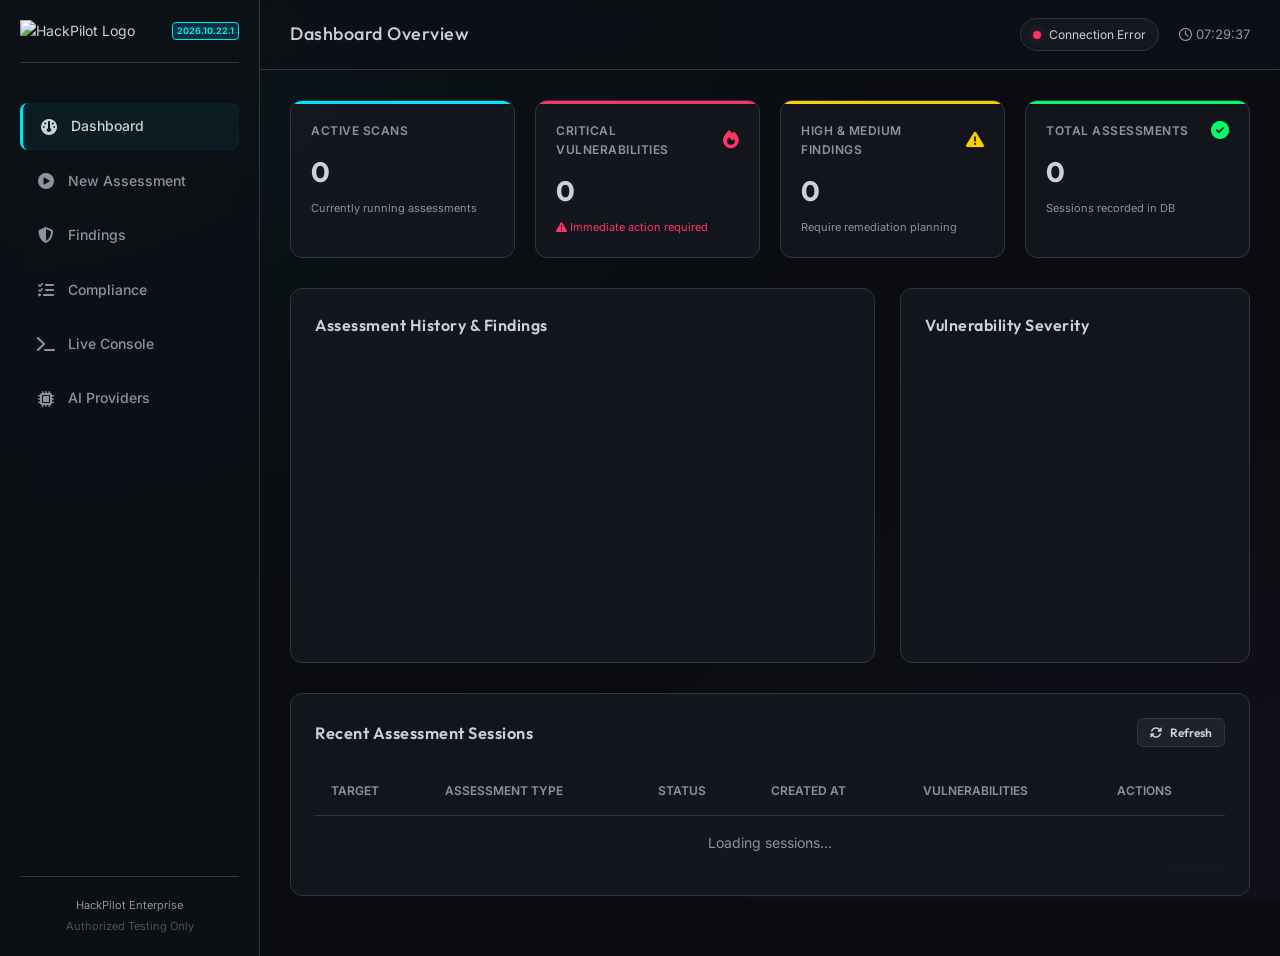
==== templates/dashboard.html @ 4a0e05ae "Merge pull request #26 from beilsteinernest215-cmd/orcarouter/task-9591 feat(ai): add OrcaRouter Cyb" ====
<!-- HackPilot HTML layout -->
<!DOCTYPE html>
<html lang="en">
<head>
    <meta charset="UTF-8">
    <meta name="viewport" content="width=device-width, initial-scale=1.0">
    <title>HackPilot - Enterprise AI Pentesting Dashboard</title>
    <!-- Fonts -->
    <link rel="preconnect" href="https://fonts.googleapis.com">
    <link rel="preconnect" href="https://fonts.gstatic.com" crossorigin>
    <link href="https://fonts.googleapis.com/css2?family=Inter:wght@300;400;500;600;700&family=Outfit:wght@400;500;600;700;800&family=Fira+Code:wght@400;500&display=swap" rel="stylesheet">
    <!-- FontAwesome for Icons -->
    <link rel="stylesheet" href="https://cdnjs.cloudflare.com/ajax/libs/font-awesome/6.4.0/css/all.min.css">
    <!-- Chart.js -->
    <script src="https://cdn.jsdelivr.net/npm/chart.js"></script>
    <!-- Custom CSS -->
    <link rel="stylesheet" href="/static/css/style.css">
</head>
<body>
    <div class="app-container">
        <!-- Sidebar Navigation -->
        <aside class="sidebar">
            <div class="logo-container">
                <img src="/static/hackpilot-logo.png" alt="HackPilot Logo" class="dashboard-logo" style="max-height: 40px; max-width: 140px; object-fit: contain;">
                <span class="logo-badge" style="margin-left: auto;">2026.10.22.1</span>
            </div>
            
            <nav class="nav-menu">
                <a class="nav-item active" data-view="dashboard">
                    <i class="fa-solid fa-gauge"></i>
                    <span>Dashboard</span>
                </a>
                <a class="nav-item" data-view="new-scan">
                    <i class="fa-solid fa-circle-play"></i>
                    <span>New Assessment</span>
                </a>
                <a class="nav-item" data-view="vulnerabilities">
                    <i class="fa-solid fa-shield-halved"></i>
                    <span>Findings</span>
                </a>
                <a class="nav-item" data-view="compliance">
                    <i class="fa-solid fa-list-check"></i>
                    <span>Compliance</span>
                </a>
                <a class="nav-item" data-view="terminal">
                    <i class="fa-solid fa-terminal"></i>
                    <span>Live Console</span>
                </a>
                <a class="nav-item" data-view="ai-providers">
                    <i class="fa-solid fa-microchip"></i>
                    <span>AI Providers</span>
                </a>
            </nav>
            
            <div class="sidebar-footer">
                <div>HackPilot Enterprise</div>
                <div style="opacity: 0.5; margin-top: 4px;">Authorized Testing Only</div>
            </div>
        </aside>

        <!-- Main Window -->
        <main class="main-content">
            <!-- Header -->
            <header class="header">
                <div class="header-title">
                    <h2 id="view-title">Dashboard Overview</h2>
                </div>
                
                <div class="header-status">
                    <div class="status-indicator">
                        <span class="status-dot" id="header-status-dot"></span>
                        <span id="header-status-text">Connected</span>
                    </div>
                    <div style="font-size: 13px; opacity: 0.7;">
                        <i class="fa-regular fa-clock"></i> <span id="current-time">--:--:--</span>
                    </div>
                </div>
            </header>

            <!-- Scrollable View Content -->
            <div class="view-container">
                
                <!-- Dynamic Progress Panel for Active Pentest -->
                <div class="active-scan-container" id="active-scan-panel">
                    <div class="scan-progress-header">
                        <div class="scan-progress-title">
                            <span class="scan-spinner"></span>
                            <span>ACTIVE ASSESSMENT IN PROGRESS: <span id="active-scan-target">N/A</span></span>
                        </div>
                        <div style="font-weight: bold; color: var(--color-primary);" id="active-scan-pct">0%</div>
                    </div>
                    <div class="scan-progress-bar">
                        <div class="scan-progress-fill" id="active-scan-progress-fill"></div>
                    </div>
                    <div style="display: flex; justify-content: space-between; font-size: 12px; margin-bottom: 15px;">
                        <div>Current Phase: <strong id="active-scan-phase">Phase 1: Reconnaissance</strong></div>
                        <div>Running for: <strong id="active-scan-duration">0s</strong></div>
                    </div>
                    <div class="scan-steps">
                        <div class="scan-step" id="step-1">Recon</div>
                        <div class="scan-step" id="step-2">Scanning</div>
                        <div class="scan-step" id="step-3">Vuln Assess</div>
                        <div class="scan-step" id="step-4">Exploitation</div>
                        <div class="scan-step" id="step-5">Reporting</div>
                        <div class="scan-step" id="step-6">Retesting</div>
                    </div>
                </div>

                <!-- VIEW: Dashboard -->
                <section class="view-section active" id="view-dashboard">
                    <!-- Metrics Cards -->
                    <div class="card-grid">
                        <div class="metric-card active-scans">
                            <div class="metric-header">
                                <span>Active Scans</span>
                                <i class="fa-solid fa-radar metric-icon text-primary"></i>
                            </div>
                            <div class="metric-value" id="stat-active-scans">0</div>
                            <div class="metric-footer">
                                <span>Currently running assessments</span>
                            </div>
                        </div>
                        
                        <div class="metric-card critical">
                            <div class="metric-header">
                                <span>Critical Vulnerabilities</span>
                                <i class="fa-solid fa-fire metric-icon" style="color: var(--color-danger)"></i>
                            </div>
                            <div class="metric-value" id="stat-critical-vulns">0</div>
                            <div class="metric-footer">
                                <span class="trend-up"><i class="fa-solid fa-triangle-exclamation"></i> Immediate action required</span>
                            </div>
                        </div>
                        
                        <div class="metric-card high">
                            <div class="metric-header">
                                <span>High & Medium findings</span>
                                <i class="fa-solid fa-triangle-exclamation metric-icon" style="color: var(--color-warning)"></i>
                            </div>
                            <div class="metric-value" id="stat-high-vulns">0</div>
                            <div class="metric-footer">
                                <span>Require remediation planning</span>
                            </div>
                        </div>

                        <div class="metric-card compliance">
                            <div class="metric-header">
                                <span>Total Assessments</span>
                                <i class="fa-solid fa-circle-check metric-icon" style="color: var(--color-success)"></i>
                            </div>
                            <div class="metric-value" id="stat-total-scans">0</div>
                            <div class="metric-footer">
                                <span>Sessions recorded in DB</span>
                            </div>
                        </div>
                    </div>

                    <!-- Charts Grid -->
                    <div class="charts-grid">
                        <div class="chart-card">
                            <div class="chart-header">
                                <h3 class="chart-title">Assessment History & Findings</h3>
                            </div>
                            <div class="chart-container">
                                <canvas id="historyChart"></canvas>
                            </div>
                        </div>
                        
                        <div class="chart-card">
                            <div class="chart-header">
                                <h3 class="chart-title">Vulnerability Severity</h3>
                            </div>
                            <div class="chart-container">
                                <canvas id="severityChart"></canvas>
                            </div>
                        </div>
                    </div>

                    <!-- Recent Sessions Table -->
                    <div class="table-card">
                        <div class="table-header">
                            <h3>Recent Assessment Sessions</h3>
                            <button class="btn btn-secondary btn-sm" onclick="fetchDashboardData()"><i class="fa-solid fa-rotate"></i> Refresh</button>
                        </div>
                        <div class="table-responsive">
                            <table class="custom-table">
                                <thead>
                                    <tr>
                                        <th>Target</th>
                                        <th>Assessment Type</th>
                                        <th>Status</th>
                                        <th>Created At</th>
                                        <th>Vulnerabilities</th>
                                        <th>Actions</th>
                                    </tr>
                                </thead>
                                <tbody id="sessions-table-body">
                                    <tr>
                                        <td colspan="6" style="text-align: center; color: var(--text-muted);">Loading sessions...</td>
                                    </tr>
                                </tbody>
                            </table>
                        </div>
                    </div>
                </section>

                <!-- VIEW: New Scan -->
                <section class="view-section" id="view-new-scan">
                    <div class="table-card" style="max-width: 900px; margin: 0 auto;">
                        <div class="table-header" style="border-bottom: 1px solid var(--border-color); padding-bottom: 15px; margin-bottom: 25px;">
                            <h3>Configure Pentest Assessment</h3>
                        </div>
                        
                        <form id="start-scan-form" onsubmit="startAssessment(event)">
                            <div class="cyber-form">
                                <div class="form-group full-width">
                                    <label class="form-label" for="target">Target Host or Range</label>
                                    <input type="text" id="target" class="form-input" placeholder="e.g. 192.168.1.100, security-test-target.com" required>
                                </div>
                                
                                <div class="form-group">
                                    <label class="form-label" for="assessment-type">Assessment Type</label>
                                    <select id="assessment-type" class="form-select">
                                        <option value="black-box">Black-Box (Zero Knowledge)</option>
                                        <option value="white-box">White-Box (Code Assisted)</option>
                                        <option value="gray-box">Gray-Box (Credentials Assisted)</option>
                                    </select>
                                </div>
                                
                                <div class="form-group">
                                    <label class="form-label" for="compliance">Compliance Standard</label>
                                    <select id="compliance" class="form-select">
                                        <option value="OWASP">OWASP Top 10</option>
                                        <option value="NIST">NIST SP 800-53</option>
                                        <option value="ISO27001">ISO/IEC 27001</option>
                                        <option value="SOC2">SOC 2 Type II</option>
                                    </select>
                                </div>
                                
                                <div class="form-group full-width">
                                    <label class="form-label" for="scope">Assessment Scope Details</label>
                                    <textarea id="scope" class="form-textarea" rows="4" placeholder="Describe scope constraints, domains allowed, ports to skip..." required></textarea>
                                </div>

                                <div class="form-group">
                                    <label class="form-label" for="auth-key">Authorization API Key / Secret</label>
                                    <input type="password" id="auth-key" class="form-input" placeholder="Required to authorize vulnerability actions" required>
                                </div>

                                <div class="form-group">
                                    <label class="form-label">Advanced Parameters</label>
                                    <div class="form-checkbox-group">
                                        <label class="form-checkbox-label">
                                            <input type="checkbox" id="parallel-execution" class="form-checkbox" checked>
                                            <span>Parallel Thread Processing</span>
                                        </label>
                                        <label class="form-checkbox-label">
                                            <input type="checkbox" id="ai-enhanced" class="form-checkbox" checked>
                                            <span>AI-Enhanced Analysis</span>
                                        </label>
                                    </div>
                                </div>
                            </div>
                            
                            <div class="action-panel">
                                <button type="reset" class="btn btn-secondary">Clear Settings</button>
                                <button type="submit" class="btn btn-primary" id="submit-scan-btn">
                                    <i class="fa-solid fa-play"></i> INITIATE PENETRATION TEST
                                </button>
                            </div>
                        </form>
                    </div>
                </section>

                <!-- VIEW: Findings / Vulnerabilities -->
                <section class="view-section" id="view-vulnerabilities">
                    <div class="table-card">
                        <div class="table-header">
                            <h3>Discovered Vulnerabilities</h3>
                            <div style="display: flex; gap: 10px;">
                                <select id="filter-severity" class="form-select btn-sm" style="padding: 4px 10px;" onchange="renderVulnerabilities()">
                                    <option value="ALL">All Severities</option>
                                    <option value="critical">Critical Only</option>
                                    <option value="high">High & Above</option>
                                    <option value="medium">Medium & Above</option>
                                </select>
                                <select id="filter-session" class="form-select btn-sm" style="padding: 4px 10px;" onchange="renderVulnerabilities()">
                                    <option value="ALL">All Sessions</option>
                                </select>
                            </div>
                        </div>
                        <div class="table-responsive">
                            <table class="custom-table">
                                <thead>
                                    <tr>
                                        <th>Vulnerability</th>
                                        <th>Session Target</th>
                                        <th>Severity</th>
                                        <th>CVSS</th>
                                        <th>Discover Phase</th>
                                        <th>Actions</th>
                                    </tr>
                                </thead>
                                <tbody id="vulnerabilities-table-body">
                                    <tr>
                                        <td colspan="6" style="text-align: center; color: var(--text-muted);">No vulnerabilities found. Start a scan to view results.</td>
                                    </tr>
                                </tbody>
                            </table>
                        </div>
                    </div>
                </section>

                <!-- VIEW: Compliance -->
                <section class="view-section" id="view-compliance">
                    <div class="compliance-grid" id="compliance-container">
                        <!-- Compliance frameworks filled dynamically -->
                        <div class="compliance-card">
                            <div class="compliance-card-header">
                                <h4 class="compliance-card-title">OWASP Top 10</h4>
                                <span class="badge badge-completed">80% Pass</span>
                            </div>
                            <div class="compliance-status-bar">
                                <div class="compliance-status-fill" style="width: 80%;"></div>
                            </div>
                            <ul class="compliance-checklist">
                                <li class="compliance-check-item">
                                    <span class="compliance-check-label">
                                        <i class="fa-solid fa-circle-check compliance-check-icon-pass"></i>
                                        <span>A01:2021-Broken Access Control</span>
                                    </span>
                                    <span style="opacity: 0.7;">Verified</span>
                                </li>
                                <li class="compliance-check-item">
                                    <span class="compliance-check-label">
                                        <i class="fa-solid fa-circle-xmark compliance-check-icon-fail"></i>
                                        <span>A03:2021-Injection (SQLi Found)</span>
                                    </span>
                                    <span style="color: var(--color-danger); font-weight: 600;">1 Violation</span>
                                </li>
                            </ul>
                        </div>
                    </div>
                </section>

                <!-- VIEW: Live Terminal Console -->
                <section class="view-section" id="view-terminal">
                    <div class="terminal-card">
                        <div class="terminal-header">
                            <div>
                                <i class="fa-solid fa-circle" style="color: #ff3366; font-size: 8px;"></i>
                                <i class="fa-solid fa-circle" style="color: #ffcc00; font-size: 8px;"></i>
                                <i class="fa-solid fa-circle" style="color: #00ff66; font-size: 8px;"></i>
                                <span style="margin-left: 10px; font-weight: bold;">HACKPILOT EXECUTIVE DIAGNOSTIC PORT</span>
                            </div>
                            <div id="terminal-session-label">Session: None</div>
                        </div>
                        <div class="terminal-body" id="terminal-log-output">
                            <div class="log-line">
                                <span class="log-timestamp">[15:40:01]</span>
                                <span class="log-info">HackPilot Diagnostic Port Activated. Standing by for command...</span>
                            </div>
                        </div>
                    </div>
                </section>

                <!-- VIEW: AI Providers -->
                <section class="view-section" id="view-ai-providers">
                    <div class="table-card" style="max-width: 960px; margin: 0 auto;">
                        <div class="table-header" style="border-bottom: 1px solid var(--border-color); padding-bottom: 15px; margin-bottom: 25px;">
                            <h3>AI Provider Configuration</h3>
                        </div>

                        <div class="cyber-form">
                            <div class="form-group full-width">
                                <label class="form-label" for="ai-provider-select">Provider</label>
                                <select id="ai-provider-select" class="form-select" onchange="onProviderChanged()">
                                    <option value="orcarouter">OrcaRouter Cyber Inference</option>
                                </select>
                                <div class="orca-hint" id="ai-provider-description">
                                    Cyber inference for authorized security teams on one OpenAI-compatible endpoint.
                                </div>
                            </div>

                            <div class="orca-card" id="orca-provider-card">
                                <div class="orca-card-title">
                                    <i class="fa-solid fa-shield-halved"></i>
                                    <span>OrcaRouter Cyber Inference</span>
                                    <span class="orca-tag">cyber</span>
                                </div>
                                <p class="orca-card-text">
                                    Routes <strong>authorized, scoped</strong> security reasoning for teams that have
                                    completed business verification. Red teams use the cyber models; blue teams use the
                                    gateway controls on the same endpoint. See
                                    <a href="https://www.orcarouter.ai/cyber" target="_blank" rel="noopener">OrcaRouter for security teams</a>
                                    and the
                                    <a href="https://www.orcarouter.ai/models?tier=cyber" target="_blank" rel="noopener">cyber model catalog</a>.
                                </p>

                                <div class="form-group full-width">
                                    <label class="form-label" for="orcarouter-api-key">OrcaRouter API key</label>
                                    <input type="password" id="orcarouter-api-key" class="form-input"
                                           placeholder="sk-orca-..." autocomplete="off" spellcheck="false">
                                    <div class="orca-hint" id="orcarouter-key-status">
                                        Checking credential status...
                                    </div>
                                </div>

                                <div class="orca-actions">
                                    <button id="orcarouter-save-key" class="btn btn-primary" type="button" onclick="saveOrcaRouterKey()">
                                        <i class="fa-solid fa-key"></i> Save API key
                                    </button>
                                    <button id="orcarouter-clear-key" class="btn btn-secondary" type="button" onclick="clearOrcaRouterKey()">
                                        <i class="fa-solid fa-eraser"></i> Clear
                                    </button>
                                    <a class="orca-link" href="https://www.orcarouter.ai/console" target="_blank" rel="noopener">
                                        Manage keys in the OrcaRouter console
                                    </a>
                                </div>
                            </div>

                            <div class="form-group full-width" style="margin-top: 22px;">
                                <label class="form-label" for="ai-model-trigger">Model</label>
                                <div class="orca-model-row">
                                    <div class="orca-select" id="ai-model-select-wrap">
                                        <button id="ai-model-trigger" class="orca-select-trigger" type="button"
                                                aria-haspopup="listbox" aria-expanded="false"
                                                onclick="toggleModelDropdown()">
                                            <span id="ai-model-label">No models loaded</span>
                                            <i class="fa-solid fa-chevron-down"></i>
                                        </button>
                                        <div class="orca-select-panel" id="ai-model-panel" role="listbox" hidden></div>
                                    </div>
                                    <button id="ai-model-refresh" class="btn btn-secondary" type="button" onclick="loadModels(true)">
                                        <i class="fa-solid fa-rotate"></i> Refresh
                                    </button>
                                </div>
                                <input type="hidden" id="ai-model-value" value="">
                                <div class="orca-hint" id="ai-model-status">Select a provider to load its model catalog.</div>
                            </div>
                        </div>
                    </div>
                </section>

            </div>
        </main>
    </div>

    <!-- Vulnerability Detail Modal -->
    <div class="modal" id="vuln-modal">
        <div class="modal-content">
            <div class="modal-header">
                <h3 class="modal-title" id="modal-vuln-title">SQL Injection in Product Endpoint</h3>
                <button class="modal-close" onclick="closeVulnModal()">&times;</button>
            </div>
            <div class="modal-body">
                <div class="modal-meta-grid">
                    <div class="meta-item">
                        <div class="meta-label">Severity</div>
                        <div class="meta-value" id="modal-vuln-severity">Critical</div>
                    </div>
                    <div class="meta-item">
                        <div class="meta-label">CVSS 3.1</div>
                        <div class="meta-value" id="modal-vuln-cvss">9.8</div>
                    </div>
                    <div class="meta-item">
                        <div class="meta-label">Discover Phase</div>
                        <div class="meta-value" id="modal-vuln-phase">Scanning</div>
                    </div>
                </div>

                <div class="modal-section">
                    <div class="modal-section-title">Vulnerability Description</div>
                    <div class="modal-section-content" id="modal-vuln-desc">Description of the vulnerability goes here.</div>
                </div>

                <div class="modal-section">
                    <div class="modal-section-title">Proof of Concept (PoC)</div>
                    <div class="modal-section-content code-poc" id="modal-vuln-poc">GET /api/v1/products?id=1' UNION SELECT 1,username,password FROM users--</div>
                </div>

                <div class="modal-section">
                    <div class="modal-section-title">Remediation & Recommendation</div>
                    <div class="modal-section-content" id="modal-vuln-remediation">How to fix it.</div>
                </div>
            </div>
        </div>
    </div>

    <!-- Scripting and APIs integration -->
    <script>
        // State variables
        let sessions = [];
        let vulnerabilities = [];
        let activeSessionId = null;
        let activeSessionTimer = null;
        let severityChart = null;
        let historyChart = null;
        
        // Navigation Handling
        document.querySelectorAll('.nav-item').forEach(item => {
            item.addEventListener('click', () => {
                // Remove active classes
                document.querySelectorAll('.nav-item').forEach(nav => nav.classList.remove('active'));
                document.querySelectorAll('.view-section').forEach(view => view.classList.remove('active'));
                
                // Add active state to clicked item
                item.classList.add('active');
                const viewId = `view-${item.getAttribute('data-view')}`;
                const targetView = document.getElementById(viewId);
                if (targetView) {
                    targetView.classList.add('active');
                }
                
                // Update Title
                document.getElementById('view-title').innerText = item.querySelector('span').innerText;
            });
        });

        // Current Time Clock
        setInterval(() => {
            const now = new Date();
            document.getElementById('current-time').innerText = now.toTimeString().split(' ')[0];
        }, 1000);

        // Fetch all data on load
        window.addEventListener('DOMContentLoaded', () => {
            // Provider configuration must not depend on optional chart assets.
            loadProviderDirectory();
            try {
                initCharts();
            } catch (err) {
                console.warn('Charts unavailable:', err);
            }
            fetchDashboardData();
            // Start polling status
            setInterval(pollActiveScanStatus, 2500);
        });

        // Initialize empty charts
        function initCharts() {
            // Severity Doughnut Chart
            const ctxSev = document.getElementById('severityChart').getContext('2d');
            severityChart = new Chart(ctxSev, {
                type: 'doughnut',
                data: {
                    labels: ['Critical', 'High', 'Medium', 'Low', 'Info'],
                    datasets: [{
                        data: [0, 0, 0, 0, 0],
                        backgroundColor: ['#ff3366', '#ffcc00', '#00e5ff', '#00ff66', '#9b51e0'],
                        borderWidth: 1,
                        borderColor: '#161b22'
                    }]
                },
                options: {
                    responsive: true,
                    maintainAspectRatio: false,
                    plugins: {
                        legend: {
                            position: 'bottom',
                            labels: { color: '#c9d1d9', font: { family: 'Inter', size: 11 } }
                        }
                    }
                }
            });

            // History Line Chart
            const ctxHist = document.getElementById('historyChart').getContext('2d');
            historyChart = new Chart(ctxHist, {
                type: 'line',
                data: {
                    labels: [],
                    datasets: [
                        {
                            label: 'Total Findings',
                            data: [],
                            borderColor: '#00e5ff',
                            backgroundColor: 'rgba(0, 229, 255, 0.1)',
                            borderWidth: 2,
                            fill: true,
                            tension: 0.3
                        },
                        {
                            label: 'Critical Findings',
                            data: [],
                            borderColor: '#ff3366',
                            backgroundColor: 'rgba(255, 51, 102, 0.1)',
                            borderWidth: 2,
                            fill: false,
                            tension: 0.1
                        }
                    ]
                },
                options: {
                    responsive: true,
                    maintainAspectRatio: false,
                    scales: {
                        x: {
                            grid: { color: '#161b22' },
                            ticks: { color: '#8b949e', font: { family: 'Inter' } }
                        },
                        y: {
                            grid: { color: '#161b22' },
                            ticks: { color: '#8b949e', font: { family: 'Inter' } }
                        }
                    },
                    plugins: {
                        legend: {
                            labels: { color: '#c9d1d9', font: { family: 'Inter' } }
                        }
                    }
                }
            });
        }

        // Fetch Dashboard Data
        function fetchDashboardData() {
            fetch('/api/sessions')
                .then(res => res.json())
                .then(data => {
                    sessions = data;
                    renderSessionsTable();
                    updateSessionFilterDropdown();
                    updateGlobalStats();
                    fetchVulnerabilities();
                })
                .catch(err => {
                    console.error("Error fetching sessions:", err);
                    document.getElementById('header-status-dot').className = 'status-dot disconnected';
                    document.getElementById('header-status-text').innerText = 'Connection Error';
                });
        }

        function fetchVulnerabilities() {
            // Aggregate all vulnerabilities from sessions
            vulnerabilities = [];
            
            const promises = sessions.map(session => {
                return fetch(`/api/session/${session.session_id}`)
                    .then(res => res.json())
                    .then(details => {
                        if (details.vulnerabilities) {
                            details.vulnerabilities.forEach(v => {
                                v.target = session.target; // attach target name
                                vulnerabilities.push(v);
                            });
                        }
                    })
                    .catch(err => console.error(`Error fetching details for session ${session.session_id}:`, err));
            });

            Promise.all(promises).then(() => {
                renderVulnerabilities();
                updateCharts();
                renderComplianceView();
            });
        }

        // Render Sessions Table
        function renderSessionsTable() {
            const tbody = document.getElementById('sessions-table-body');
            tbody.innerHTML = '';

            if (sessions.length === 0) {
                tbody.innerHTML = `<tr><td colspan="6" style="text-align: center; color: var(--text-muted);">No sessions recorded. Start a new assessment.</td></tr>`;
                return;
            }

            sessions.forEach(s => {
                const date = new Date(s.created_at).toLocaleString();
                const statusBadge = getStatusBadgeClass(s.status);
                
                tbody.innerHTML += `
                    <tr>
                        <td><strong>${escapeHtml(s.target)}</strong></td>
                        <td style="text-transform: capitalize;">${escapeHtml(s.assessment_type || 'black-box')}</td>
                        <td><span class="badge ${statusBadge}">${escapeHtml(s.status)}</span></td>
                        <td>${date}</td>
                        <td id="vuln-count-${s.session_id}">Calculating...</td>
                        <td>
                            <button class="btn btn-secondary btn-sm" onclick="viewSessionDetails('${s.session_id}')">
                                <i class="fa-regular fa-folder-open"></i> View
                            </button>
                            ${s.status === 'running' ? `
                                <button class="btn btn-danger btn-sm" onclick="cancelSession('${s.session_id}')">
                                    <i class="fa-solid fa-stop"></i> Stop
                                </button>
                            ` : ''}
                        </td>
                    </tr>
                `;
            });
        }

        function getStatusBadgeClass(status) {
            switch(status) {
                case 'running': return 'badge-running';
                case 'completed': return 'badge-completed';
                case 'failed': return 'badge-failed';
                case 'cancelled': return 'badge-cancelled';
                default: return 'badge-info';
            }
        }

        // Render Vulnerabilities
        function renderVulnerabilities() {
            const severityFilter = document.getElementById('filter-severity').value;
            const sessionFilter = document.getElementById('filter-session').value;
            
            const tbody = document.getElementById('vulnerabilities-table-body');
            tbody.innerHTML = '';

            const filtered = vulnerabilities.filter(v => {
                // Severity check
                if (severityFilter !== 'ALL') {
                    if (severityFilter === 'critical' && v.severity !== 'critical') return false;
                    if (severityFilter === 'high' && v.severity !== 'critical' && v.severity !== 'high') return false;
                    if (severityFilter === 'medium' && v.severity !== 'critical' && v.severity !== 'high' && v.severity !== 'medium') return false;
                }
                
                // Session check
                if (sessionFilter !== 'ALL' && v.session_id !== sessionFilter) return false;
                
                return true;
            });

            if (filtered.length === 0) {
                tbody.innerHTML = `<tr><td colspan="6" style="text-align: center; color: var(--text-muted);">No matching vulnerabilities found.</td></tr>`;
                return;
            }

            filtered.forEach(v => {
                tbody.innerHTML += `
                    <tr>
                        <td><strong>${escapeHtml(v.title)}</strong></td>
                        <td>${escapeHtml(v.target || 'Unknown target')}</td>
                        <td><span class="badge badge-${v.severity}">${escapeHtml(v.severity)}</span></td>
                        <td><strong>${v.cvss_score || 'N/A'}</strong></td>
                        <td style="text-transform: capitalize;">${escapeHtml(v.phase || 'scanning')}</td>
                        <td>
                            <button class="btn btn-secondary btn-sm" onclick="openVulnModal('${v.id}')">
                                <i class="fa-solid fa-magnifying-glass"></i> Inspect
                            </button>
                        </td>
                    </tr>
                `;
            });
        }

        // Populate dynamic stats on dashboard
        function updateGlobalStats() {
            document.getElementById('stat-total-scans').innerText = sessions.length;
            
            const activeScansCount = sessions.filter(s => s.status === 'running').length;
            document.getElementById('stat-active-scans').innerText = activeScansCount;
            
            if (activeScansCount > 0) {
                const runningScan = sessions.find(s => s.status === 'running');
                if (runningScan && runningScan.session_id !== activeSessionId) {
                    activeSessionId = runningScan.session_id;
                    showProgressPanel(runningScan);
                }
            } else {
                hideProgressPanel();
            }
        }

        // Update dropdowns
        function updateSessionFilterDropdown() {
            const dropdown = document.getElementById('filter-session');
            // Keep first option
            dropdown.innerHTML = '<option value="ALL">All Sessions</option>';
            sessions.forEach(s => {
                dropdown.innerHTML += `<option value="${s.session_id}">${escapeHtml(s.target)} (${s.created_at.split('T')[0]})</option>`;
            });
        }

        // Update the Charts
        function updateCharts() {
            // Severity data
            const severityCounts = { critical: 0, high: 0, medium: 0, low: 0, info: 0 };
            vulnerabilities.forEach(v => {
                if (severityCounts[v.severity] !== undefined) {
                    severityCounts[v.severity]++;
                }
            });

            document.getElementById('stat-critical-vulns').innerText = severityCounts.critical;
            document.getElementById('stat-high-vulns').innerText = severityCounts.high + severityCounts.medium;

            // Update Doughnut Chart
            severityChart.data.datasets[0].data = [
                severityCounts.critical,
                severityCounts.high,
                severityCounts.medium,
                severityCounts.low,
                severityCounts.info
            ];
            severityChart.update();

            // Update Line Chart (Group by sessions)
            const sortedSessions = [...sessions].sort((a,b) => new Date(a.created_at) - new Date(b.created_at));
            
            const labels = [];
            const totalData = [];
            const criticalData = [];

            sortedSessions.forEach(s => {
                const sessionVulns = vulnerabilities.filter(v => v.session_id === s.session_id);
                
                // Show count on sessions table
                const countCell = document.getElementById(`vuln-count-${s.session_id}`);
                if (countCell) {
                    countCell.innerText = sessionVulns.length;
                }

                labels.push(s.target.substring(0, 15));
                totalData.push(sessionVulns.length);
                criticalData.push(sessionVulns.filter(v => v.severity === 'critical').length);
            });

            historyChart.data.labels = labels;
            historyChart.data.datasets[0].data = totalData;
            historyChart.data.datasets[1].data = criticalData;
            historyChart.update();
        }

        // Render Compliance View
        function renderComplianceView() {
            const container = document.getElementById('compliance-container');
            container.innerHTML = '';

            const frameworks = ['OWASP', 'NIST', 'ISO27001', 'SOC2'];
            
            frameworks.forEach(fw => {
                // Find all vulnerabilities mapped to this compliance or detected in scans with this framework
                const relevantVulns = vulnerabilities.filter(v => {
                    // Find session
                    const s = sessions.find(sess => sess.session_id === v.session_id);
                    return s && s.compliance_framework === fw;
                });

                const critAndHigh = relevantVulns.filter(v => v.severity === 'critical' || v.severity === 'high').length;
                const total = relevantVulns.length;
                let passRate = 100;
                
                if (total > 0) {
                    // Let's compute a mock pass rate based on vulnerabilities
                    passRate = Math.max(100 - (critAndHigh * 25) - (total - critAndHigh) * 10, 30);
                }

                let badge = 'badge-completed';
                if (passRate < 70) badge = 'badge-failed';
                else if (passRate < 90) badge = 'badge-running';

                let checklistHtml = '';
                
                if (fw === 'OWASP') {
                    const sqlFound = relevantVulns.some(v => v.title.toLowerCase().includes('sql'));
                    const xssFound = relevantVulns.some(v => v.title.toLowerCase().includes('xss'));
                    checklistHtml = `
                        <li class="compliance-check-item">
                            <span class="compliance-check-label">
                                <i class="fa-solid ${sqlFound ? 'fa-circle-xmark compliance-check-icon-fail' : 'fa-circle-check compliance-check-icon-pass'}"></i>
                                <span>A03:2021-Injection</span>
                            </span>
                            <span>${sqlFound ? '<strong style="color:var(--color-danger)">Violated</strong>' : 'Passed'}</span>
                        </li>
                        <li class="compliance-check-item">
                            <span class="compliance-check-label">
                                <i class="fa-solid ${xssFound ? 'fa-circle-xmark compliance-check-icon-fail' : 'fa-circle-check compliance-check-icon-pass'}"></i>
                                <span>A04:2021-Insecure Design (XSS)</span>
                            </span>
                            <span>${xssFound ? '<strong style="color:var(--color-danger)">Violated</strong>' : 'Passed'}</span>
                        </li>
                    `;
                } else {
                    checklistHtml = `
                        <li class="compliance-check-item">
                            <span class="compliance-check-label">
                                <i class="fa-solid fa-circle-check compliance-check-icon-pass"></i>
                                <span>Access Control Verification</span>
                            </span>
                            <span>Passed</span>
                        </li>
                        <li class="compliance-check-item">
                            <span class="compliance-check-label">
                                <i class="fa-solid ${total > 0 ? 'fa-circle-xmark compliance-check-icon-fail' : 'fa-circle-check compliance-check-icon-pass'}"></i>
                                <span>System Vulnerability Scanning</span>
                            </span>
                            <span>${total > 0 ? `<strong style="color:var(--color-warning)">${total} Flaws</strong>` : 'Passed'}</span>
                        </li>
                    `;
                }

                container.innerHTML += `
                    <div class="compliance-card">
                        <div class="compliance-card-header">
                            <h4 class="compliance-card-title">${fw} Standard</h4>
                            <span class="badge ${badge}">${passRate}% Pass</span>
                        </div>
                        <div class="compliance-status-bar">
                            <div class="compliance-status-fill" style="width: ${passRate}%; background-color: ${passRate >= 90 ? 'var(--color-success)' : passRate >= 70 ? 'var(--color-warning)' : 'var(--color-danger)'}"></div>
                        </div>
                        <ul class="compliance-checklist">
                            ${checklistHtml}
                        </ul>
                    </div>
                `;
            });
        }

        // Active Progress Panel Controls
        function showProgressPanel(session) {
            document.getElementById('active-scan-panel').classList.add('active');
            document.getElementById('active-scan-target').innerText = session.target;
            document.getElementById('header-status-dot').className = 'status-dot scanning';
            document.getElementById('header-status-text').innerText = 'Scanning Target';
            activeSessionId = session.session_id;
        }

        function hideProgressPanel() {
            document.getElementById('active-scan-panel').classList.remove('active');
            document.getElementById('header-status-dot').className = 'status-dot';
            document.getElementById('header-status-text').innerText = 'Connected';
            activeSessionId = null;
        }

        // Poll Active Scan Status
        function pollActiveScanStatus() {
            if (!activeSessionId) return;

            fetch(`/api/session/${activeSessionId}`)
                .then(res => res.json())
                .then(data => {
                    if (data.status !== 'running') {
                        // Scan finished!
                        addTerminalLog("System", `Assessment of target ${data.target} completed with status: ${data.status.toUpperCase()}`, "info");
                        hideProgressPanel();
                        fetchDashboardData();
                        return;
                    }

                    // Compute dynamic values
                    const results = data.phase_results || [];
                    const completedPhases = results.filter(r => r.status === 'completed').length;
                    const pct = Math.min(Math.round((completedPhases / 6) * 100), 100);
                    
                    document.getElementById('active-scan-pct').innerText = `${pct}%`;
                    document.getElementById('active-scan-progress-fill').style.width = `${pct}%`;
                    
                    const runningPhase = results.find(r => r.status === 'running');
                    const phaseName = runningPhase ? runningPhase.phase_name : `Phase ${completedPhases + 1}`;
                    document.getElementById('active-scan-phase').innerText = phaseName;
                    
                    // Highlight steps
                    for (let i = 1; i <= 6; i++) {
                        const stepEl = document.getElementById(`step-${i}`);
                        if (i <= completedPhases) {
                            stepEl.className = 'scan-step completed';
                        } else if (runningPhase && runningPhase.phase_number === i) {
                            stepEl.className = 'scan-step active';
                        } else {
                            stepEl.className = 'scan-step';
                        }
                    }

                    // Update elapsed time
                    const created = new Date(data.created_at);
                    const elapsed = Math.round((new Date() - created) / 1000);
                    document.getElementById('active-scan-duration').innerText = `${elapsed}s`;

                    // Generate logs based on phase
                    updateTerminalSessionLogs(data);
                })
                .catch(err => console.error("Error polling active scan status:", err));
        }

        // Add dummy terminal logs to look awesome and diagnostic
        let lastLoggedPhaseNum = 0;
        function updateTerminalSessionLogs(sessionData) {
            const results = sessionData.phase_results || [];
            const runningPhase = results.find(r => r.status === 'running');
            const phaseNum = runningPhase ? runningPhase.phase_number : results.filter(r => r.status === 'completed').length;
            
            if (phaseNum > lastLoggedPhaseNum) {
                lastLoggedPhaseNum = phaseNum;
                document.getElementById('terminal-session-label').innerText = `Session: ${sessionData.session_id.substring(0,8)}...`;
                
                if (phaseNum === 1) {
                    addTerminalLog("Scanner", `Initiating reconnaissance phase on target ${sessionData.target}...`, "cmd");
                    addTerminalLog("Nmap", "Running service discovery and OS detection: nmap -sS -sV -O -p- --min-rate 1000...", "info");
                } else if (phaseNum === 2) {
                    addTerminalLog("Scanner", "Phase 1 Completed. Phase 2 Advanced Enumeration initiated...", "cmd");
                    addTerminalLog("Nikto", "Starting web server scanning for vulnerability headers...", "info");
                    addTerminalLog("GoBuster", "Brute-forcing common directories and API paths...", "info");
                } else if (phaseNum === 3) {
                    addTerminalLog("AI-Engine", "Analyzing exposed paths. Cross-checking with CVE databases...", "warn");
                    addTerminalLog("Scanner", "Vulnerability assessment launched. Querying web vulnerabilities...", "cmd");
                } else if (phaseNum === 4) {
                    addTerminalLog("Exploitation", "SQL Injection vulnerabilities confirmed. Constructing safe database PoC...", "warn");
                    addTerminalLog("AI-Engine", "RCE possibility detected on service endpoint. Testing zero-day vulnerability payload...", "error");
                } else if (phaseNum === 5) {
                    addTerminalLog("Reporter", "Consolidating findings. Generating PDF and compliance checklists...", "info");
                } else if (phaseNum === 6) {
                    addTerminalLog("Scanner", "Verifying patches. Attempting re-exploitation of reported findings...", "cmd");
                }
            }
        }

        function addTerminalLog(source, message, type) {
            const consoleOutput = document.getElementById('terminal-log-output');
            const time = new Date().toTimeString().split(' ')[0];
            
            consoleOutput.innerHTML += `
                <div class="log-line">
                    <span class="log-timestamp">[${time}]</span>
                    <span class="log-${type}"><strong>[${source}]</strong> ${escapeHtml(message)}</span>
                </div>
            `;
            consoleOutput.scrollTop = consoleOutput.scrollHeight;
        }

        // Start Assessment Form Submission
        function startAssessment(event) {
            event.preventDefault();
            
            const submitBtn = document.getElementById('submit-scan-btn');
            submitBtn.disabled = true;
            submitBtn.innerHTML = '<i class="fa-solid fa-spinner fa-spin"></i> Launching...';

            const payload = {
                target: document.getElementById('target').value,
                scope: document.getElementById('scope').value,
                assessment_type: document.getElementById('assessment-type').value,
                compliance_framework: document.getElementById('compliance').value,
                auth_key: document.getElementById('auth-key').value,
                parallel_execution: document.getElementById('parallel-execution').checked,
                ai_enhanced: document.getElementById('ai-enhanced').checked
            };

            fetch('/api/pentest/start', {
                method: 'POST',
                headers: { 'Content-Type': 'application/json' },
                body: JSON.stringify(payload)
            })
            .then(res => res.json())
            .then(data => {
                if (data.status === 'started' || data.status === 'healthy') {
                    // Successfully started
                    addTerminalLog("System", `Pentest Session started successfully for target: ${payload.target}`, "info");
                    
                    // Switch to dashboard tab
                    document.querySelector('[data-view="dashboard"]').click();
                    
                    // Reset form
                    document.getElementById('start-scan-form').reset();
                    
                    // Refresh stats
                    lastLoggedPhaseNum = 0;
                    setTimeout(fetchDashboardData, 1000);
                } else {
                    alert("Error: " + (data.message || "Failed to start. Check API logs."));
                }
            })
            .catch(err => {
                console.error("Error starting pentest:", err);
                alert("Network error. Make sure Python Flask API backend is running.");
            })
            .finally(() => {
                submitBtn.disabled = false;
                submitBtn.innerHTML = '<i class="fa-solid fa-play"></i> INITIATE PENETRATION TEST';
            });
        }

        // Cancel Assessment
        function cancelSession(sessionId) {
            if (!confirm("Are you sure you want to stop this pentest session?")) return;
            
            fetch(`/api/session/${sessionId}/cancel`, {
                method: 'POST'
            })
            .then(res => res.json())
            .then(data => {
                addTerminalLog("System", `Pentest Session ${sessionId} cancelled.`, "warn");
                fetchDashboardData();
            })
            .catch(err => console.error("Error cancelling session:", err));
        }

        // View Session Details
        function viewSessionDetails(sessionId) {
            fetch(`/api/session/${sessionId}`)
                .then(res => res.json())
                .then(data => {
                    // Update session filter and view findings
                    document.getElementById('filter-session').value = sessionId;
                    document.querySelector('[data-view="vulnerabilities"]').click();
                    renderVulnerabilities();
                })
                .catch(err => console.error("Error fetching session details:", err));
        }

        // Modal Controls for Vuln Inspection
        function openVulnModal(vulnId) {
            const v = vulnerabilities.find(item => item.id === vulnId);
            if (!v) return;

            document.getElementById('modal-vuln-title').innerText = v.title;
            document.getElementById('modal-vuln-severity').innerText = v.severity;
            document.getElementById('modal-vuln-severity').className = `meta-value badge badge-${v.severity}`;
            document.getElementById('modal-vuln-cvss').innerText = v.cvss_score || 'N/A';
            document.getElementById('modal-vuln-phase').innerText = v.phase || 'Scanning';
            
            document.getElementById('modal-vuln-desc').innerText = v.description || 'No description provided.';
            document.getElementById('modal-vuln-poc').innerText = v.proof_of_concept || 'No Proof of Concept payload provided.';
            document.getElementById('modal-vuln-remediation').innerText = v.remediation || 'Upgrade software packages and implement proper security controls.';

            document.getElementById('vuln-modal').classList.add('active');
        }

        function closeVulnModal() {
            document.getElementById('vuln-modal').classList.remove('active');
        }

        // ------------------------------------------------------------------
        // AI provider configuration (OrcaRouter Cyber Inference)
        // ------------------------------------------------------------------
        let modelOptions = [];
        let catalogStatusText = '';

        function setOrcaHint(id, text, tone) {
            const el = document.getElementById(id);
            if (!el) return;
            el.innerText = text;
            el.className = 'orca-hint' + (tone ? ' ' + tone : '');
        }

        function renderCredentialStatus(credential) {
            const clearBtn = document.getElementById('orcarouter-clear-key');
            if (!credential || !credential.configured) {
                setOrcaHint('orcarouter-key-status',
                    'No OrcaRouter API key configured. Paste an sk-orca-… key to load the cyber catalog.',
                    'warn');
                if (clearBtn) clearBtn.disabled = true;
                return;
            }
            let text = 'Configured (' + credential.masked + ') from ' + credential.source + '.';
            if (credential.needs_reauth) {
                text += ' OrcaRouter rejected this key - enter a new one to continue.';
            }
            setOrcaHint('orcarouter-key-status', text, credential.needs_reauth ? 'error' : 'ok');
            if (clearBtn) clearBtn.disabled = false;
        }

        function loadProviderDirectory() {
            fetch('/api/ai/providers', { cache: 'no-store' })
                .then(res => res.json())
                .then(data => {
                    const select = document.getElementById('ai-provider-select');
                    const current = select.value || 'orcarouter';
                    const providers = (data.providers || []).slice();
                    providers.sort((a, b) => {
                        if (a.id === 'orcarouter') return -1;
                        if (b.id === 'orcarouter') return 1;
                        return (a.name || '').localeCompare(b.name || '');
                    });
                    select.innerHTML = '';
                    providers.forEach(p => {
                        const opt = document.createElement('option');
                        opt.value = p.id;
                        opt.textContent = p.id === 'orcarouter' ? 'OrcaRouter Cyber Inference' : p.name;
                        select.appendChild(opt);
                    });
                    if (!select.querySelector('option[value="orcarouter"]')) {
                        const opt = document.createElement('option');
                        opt.value = 'orcarouter';
                        opt.textContent = 'OrcaRouter Cyber Inference';
                        select.appendChild(opt);
                    }
                    select.value = current;
                    if (data.orcarouter) {
                        renderCredentialStatus(data.orcarouter.credential);
                    }
                    loadModels(false);
                })
                .catch(() => {
                    setOrcaHint('orcarouter-key-status',
                        'Provider registry unavailable while the dashboard starts up.', 'error');
                });
        }

        function onProviderChanged() {
            const provider = document.getElementById('ai-provider-select').value;
            const card = document.getElementById('orca-provider-card');
            if (card) card.style.display = provider === 'orcarouter' ? '' : 'none';
            closeModelDropdown();
            loadModels(false);
        }

        function closeModelDropdown() {
            const panel = document.getElementById('ai-model-panel');
            const trigger = document.getElementById('ai-model-trigger');
            if (panel) panel.setAttribute('hidden', 'hidden');
            if (trigger) trigger.setAttribute('aria-expanded', 'false');
        }

        function toggleModelDropdown() {
            const panel = document.getElementById('ai-model-panel');
            const trigger = document.getElementById('ai-model-trigger');
            if (!panel || !trigger) return;
            if (panel.hasAttribute('hidden')) {
                panel.removeAttribute('hidden');
                trigger.setAttribute('aria-expanded', 'true');
            } else {
                closeModelDropdown();
            }
        }

        function selectModel(modelId, label) {
            document.getElementById('ai-model-value').value = modelId;
            document.getElementById('ai-model-label').textContent = label;
            document.querySelectorAll('#ai-model-panel .orca-option').forEach(el => {
                el.classList.toggle('selected', el.dataset.modelId === modelId);
            });
            closeModelDropdown();
        }

        function renderModelOptions(models, statusText, tone) {
            const panel = document.getElementById('ai-model-panel');
            const trigger = document.getElementById('ai-model-trigger');
            const label = document.getElementById('ai-model-label');
            const hiddenValue = document.getElementById('ai-model-value');
            const previous = hiddenValue.value;
            panel.innerHTML = '';

            models.forEach(model => {
                const item = document.createElement('div');
                item.className = 'orca-option';
                item.dataset.modelId = model.id;
                item.setAttribute('role', 'option');
                item.innerHTML = '<strong></strong><span class="orca-option-id"></span>';
                item.querySelector('strong').textContent = model.name;
                item.querySelector('.orca-option-id').textContent =
                    model.id + ' · ' + Math.round((model.context_window || 0) / 1000) + 'k ctx';
                item.addEventListener('click', () => selectModel(model.id, model.name));
                panel.appendChild(item);
            });

            if (!models.length) {
                const empty = document.createElement('div');
                empty.className = 'orca-option-empty';
                empty.textContent = 'No compatible models available.';
                panel.appendChild(empty);
            }

            const stillValid = previous && models.some(m => m.id === previous);
            if (!stillValid && previous) {
                hiddenValue.value = '';
                label.textContent = 'Select a model';
                tone = 'warn';
                statusText = 'Previously selected model ' + previous +
                    ' is no longer available for this provider; choose another.';
            } else if (stillValid) {
                const match = models.find(m => m.id === previous);
                label.textContent = match.name;
            } else if (models.length) {
                label.textContent = 'Select a model (' + models.length + ')';
            } else {
                label.textContent = 'No compatible models';
            }

            trigger.disabled = models.length === 0;
            setOrcaHint('ai-model-status', statusText, tone);
        }

        function loadModels(forceRefresh) {
            const provider = document.getElementById('ai-provider-select').value || 'orcarouter';
            closeModelDropdown();
            setOrcaHint('ai-model-status', 'Loading model catalog...', '');
            const url = '/api/ai/models?provider=' + encodeURIComponent(provider) +
                '&capability=chat' + (forceRefresh ? '&refresh=1' : '');
            fetch(url, { cache: 'no-store' })
                .then(async res => {
                    const data = await res.json().catch(() => ({}));
                    if (res.status === 401) {
                        if (data.credential) renderCredentialStatus(data.credential);
                        renderModelOptions([], data.message || 'Reauthentication required.', 'error');
                        return;
                    }
                    if (!res.ok) {
                        renderModelOptions([], data.error || 'Model catalog unavailable.', 'error');
                        return;
                    }
                    const models = data.models || [];
                    modelOptions = models;
                    let text = 'Live catalog · ' + models.length + ' chat models.';
                    let tone = 'ok';
                    if (data.degraded) {
                        text = 'Degraded catalog (' + (data.reason || 'unavailable') + ') · showing ' +
                            models.length + ' verified fallback models.';
                        tone = 'warn';
                    } else if (data.source === 'static') {
                        text = 'Static catalog · ' + models.length + ' models.';
                        tone = '';
                    }
                    catalogStatusText = text;
                    renderModelOptions(models, text, tone);
                })
                .catch(() => {
                    renderModelOptions([], 'Network error while loading the model catalog.', 'error');
                });
        }

        function saveOrcaRouterKey() {
            const input = document.getElementById('orcarouter-api-key');
            const value = input.value.trim();
            if (!value) {
                setOrcaHint('orcarouter-key-status', 'Enter an sk-orca-… API key first.', 'warn');
                return;
            }
            const button = document.getElementById('orcarouter-save-key');
            button.disabled = true;
            fetch('/api/ai/providers/orcarouter/credential', {
                method: 'POST',
                headers: { 'Content-Type': 'application/json' },
                body: JSON.stringify({ api_key: value })
            })
                .then(async res => {
                    const data = await res.json().catch(() => ({}));
                    if (!res.ok) {
                        setOrcaHint('orcarouter-key-status',
                            data.message || 'Could not save the OrcaRouter API key.', 'error');
                        return;
                    }
                    input.value = '';
                    renderCredentialStatus(data.status);
                    loadModels(true);
                })
                .catch(() => setOrcaHint('orcarouter-key-status',
                    'Network error while saving the OrcaRouter API key.', 'error'))
                .finally(() => { button.disabled = false; });
        }

        function clearOrcaRouterKey() {
            fetch('/api/ai/providers/orcarouter/credential', { method: 'DELETE' })
                .then(res => res.json())
                .then(data => {
                    renderCredentialStatus(data.status);
                    loadModels(true);
                })
                .catch(() => setOrcaHint('orcarouter-key-status',
                    'Network error while clearing the OrcaRouter API key.', 'error'));
        }

        // HTML escaping helper
        function escapeHtml(str) {
            if (!str) return '';
            return str
                .replace(/&/g, "&amp;")
                .replace(/</g, "&lt;")
                .replace(/>/g, "&gt;")
                .replace(/"/g, "&quot;")
                .replace(/'/g, "&#039;");
        }
    </script>
</body>
</html>
---- static/css/style.css ----
/* HackPilot stylesheet */
/* Custom Cyberpunk & Sleek Dark Theme for HackPilot Enterprise */

:root {
    --bg-main: #0a0c10;
    --bg-card: rgba(22, 27, 34, 0.7);
    --bg-card-hover: rgba(33, 38, 45, 0.85);
    --border-color: #30363d;
    --border-accent: #00ff66;
    --text-main: #c9d1d9;
    --text-muted: #8b949e;
    
    /* Neon glow colors */
    --color-primary: #00e5ff;
    --color-success: #00ff66;
    --color-warning: #ffcc00;
    --color-danger: #ff3366;
    --color-info: #9b51e0;
    
    /* Glowing shadows */
    --glow-primary: 0 0 10px rgba(0, 229, 255, 0.4);
    --glow-success: 0 0 10px rgba(0, 255, 102, 0.4);
    --glow-danger: 0 0 10px rgba(255, 51, 102, 0.4);
    
    --font-heading: 'Outfit', sans-serif;
    --font-body: 'Inter', sans-serif;
    --font-mono: 'Fira Code', 'Courier New', monospace;
}

* {
    box-sizing: border-box;
    margin: 0;
    padding: 0;
}

body {
    background-color: var(--bg-main);
    color: var(--text-main);
    font-family: var(--font-body);
    font-size: 14px;
    line-height: 1.6;
    overflow-x: hidden;
    background-image: 
        radial-gradient(at 0% 0%, rgba(0, 229, 255, 0.05) 0px, transparent 50%),
        radial-gradient(at 100% 100%, rgba(155, 81, 224, 0.05) 0px, transparent 50%);
    background-attachment: fixed;
}

h1, h2, h3, h4, h5, h6 {
    font-family: var(--font-heading);
    letter-spacing: 0.5px;
    font-weight: 600;
}

/* Scrollbars */
::-webkit-scrollbar {
    width: 6px;
    height: 6px;
}
::-webkit-scrollbar-track {
    background: #0d1117;
}
::-webkit-scrollbar-thumb {
    background: #30363d;
    border-radius: 3px;
}
::-webkit-scrollbar-thumb:hover {
    background: var(--color-primary);
}

/* App Container Layout */
.app-container {
    display: flex;
    min-height: 100vh;
}

/* Sidebar Navigation */
.sidebar {
    width: 260px;
    background: rgba(13, 17, 23, 0.95);
    border-right: 1px solid var(--border-color);
    display: flex;
    flex-direction: column;
    padding: 20px;
    flex-shrink: 0;
    backdrop-filter: blur(10px);
}

.logo-container {
    display: flex;
    align-items: center;
    gap: 12px;
    margin-bottom: 40px;
    padding-bottom: 20px;
    border-bottom: 1px solid var(--border-color);
}

.logo-icon {
    width: 32px;
    height: 32px;
    background: linear-gradient(135deg, var(--color-primary) 0%, var(--color-info) 100%);
    border-radius: 8px;
    display: flex;
    align-items: center;
    justify-content: center;
    font-weight: bold;
    color: #000;
    box-shadow: var(--glow-primary);
}

.logo-text {
    font-size: 20px;
    font-weight: 700;
    background: linear-gradient(90deg, var(--color-primary), var(--color-success));
    -webkit-background-clip: text;
    -webkit-text-fill-color: transparent;
    text-shadow: 0 0 15px rgba(0, 229, 255, 0.2);
}

.logo-badge {
    font-size: 9px;
    background: rgba(0, 229, 255, 0.15);
    color: var(--color-primary);
    border: 1px solid var(--color-primary);
    padding: 1px 4px;
    border-radius: 4px;
    font-weight: bold;
}

.nav-menu {
    list-style: none;
    display: flex;
    flex-direction: column;
    gap: 8px;
    flex-grow: 1;
}

.nav-item {
    display: flex;
    align-items: center;
    gap: 12px;
    padding: 12px 16px;
    color: var(--text-muted);
    text-decoration: none;
    border-radius: 8px;
    cursor: pointer;
    transition: all 0.2s ease;
    font-weight: 500;
}

.nav-item:hover, .nav-item.active {
    color: var(--text-main);
    background: rgba(33, 38, 45, 0.6);
}

.nav-item.active {
    border-left: 3px solid var(--color-primary);
    background: rgba(0, 229, 255, 0.05);
    box-shadow: inset 1px 0 10px rgba(0, 229, 255, 0.05);
}

.nav-item i {
    font-size: 16px;
    width: 20px;
    text-align: center;
}

.sidebar-footer {
    padding-top: 20px;
    border-top: 1px solid var(--border-color);
    font-size: 11px;
    color: var(--text-muted);
    text-align: center;
}

/* Main Content Area */
.main-content {
    flex-grow: 1;
    display: flex;
    flex-direction: column;
    min-width: 0;
}

.header {
    height: 70px;
    border-bottom: 1px solid var(--border-color);
    background: rgba(13, 17, 23, 0.8);
    backdrop-filter: blur(5px);
    display: flex;
    align-items: center;
    justify-content: space-between;
    padding: 0 30px;
}

.header-title h2 {
    font-size: 18px;
    font-weight: 500;
}

.header-status {
    display: flex;
    align-items: center;
    gap: 20px;
}

.status-indicator {
    display: flex;
    align-items: center;
    gap: 8px;
    font-size: 12px;
    background: rgba(22, 27, 34, 0.8);
    border: 1px solid var(--border-color);
    padding: 6px 12px;
    border-radius: 20px;
}

.status-dot {
    width: 8px;
    height: 8px;
    border-radius: 50%;
    background-color: var(--color-success);
    box-shadow: var(--glow-success);
}

.status-dot.disconnected {
    background-color: var(--color-danger);
    box-shadow: var(--glow-danger);
}

.status-dot.scanning {
    background-color: var(--color-warning);
    box-shadow: 0 0 10px var(--color-warning);
    animation: pulse 1.5s infinite;
}

/* Dashboard Views */
.view-container {
    padding: 30px;
    flex-grow: 1;
    overflow-y: auto;
}

.view-section {
    display: none;
}

.view-section.active {
    display: block;
    animation: fadeIn 0.4s ease-out;
}

/* Glassmorphism Cards */
.card-grid {
    display: grid;
    grid-template-columns: repeat(auto-fit, minmax(220px, 1fr));
    gap: 20px;
    margin-bottom: 30px;
}

.metric-card {
    background: var(--bg-card);
    border: 1px solid var(--border-color);
    border-radius: 12px;
    padding: 20px;
    transition: all 0.3s cubic-bezier(0.165, 0.84, 0.44, 1);
    position: relative;
    overflow: hidden;
}

.metric-card::before {
    content: '';
    position: absolute;
    top: 0;
    left: 0;
    width: 100%;
    height: 3px;
    background: transparent;
    transition: background 0.3s;
}

.metric-card:hover {
    transform: translateY(-5px);
    background: var(--bg-card-hover);
    border-color: rgba(0, 229, 255, 0.3);
    box-shadow: 0 10px 20px rgba(0, 0, 0, 0.4);
}

.metric-card.critical:hover {
    border-color: rgba(255, 51, 102, 0.3);
}

.metric-card.critical::before {
    background: var(--color-danger);
}

.metric-card.high::before {
    background: var(--color-warning);
}

.metric-card.active-scans::before {
    background: var(--color-primary);
}

.metric-card.compliance::before {
    background: var(--color-success);
}

.metric-header {
    display: flex;
    justify-content: space-between;
    align-items: center;
    color: var(--text-muted);
    font-size: 12px;
    font-weight: 600;
    text-transform: uppercase;
    letter-spacing: 0.5px;
    margin-bottom: 10px;
}

.metric-icon {
    font-size: 18px;
}

.metric-value {
    font-size: 28px;
    font-weight: 700;
    font-family: var(--font-heading);
    color: var(--text-main);
}

.metric-footer {
    font-size: 11px;
    color: var(--text-muted);
    margin-top: 5px;
    display: flex;
    align-items: center;
    gap: 4px;
}

.trend-up {
    color: var(--color-danger);
}

.trend-down {
    color: var(--color-success);
}

/* Charts Grid */
.charts-grid {
    display: grid;
    grid-template-columns: 2fr 1fr;
    gap: 25px;
    margin-bottom: 30px;
}

@media (max-width: 992px) {
    .charts-grid {
        grid-template-columns: 1fr;
    }
}

.chart-card {
    background: var(--bg-card);
    border: 1px solid var(--border-color);
    border-radius: 12px;
    padding: 24px;
    min-height: 350px;
}

.chart-header {
    display: flex;
    justify-content: space-between;
    align-items: center;
    margin-bottom: 20px;
}

.chart-title {
    font-size: 16px;
    font-weight: 600;
    color: var(--text-main);
}

.chart-container {
    position: relative;
    height: 280px;
    width: 100%;
}

/* Table Design */
.table-card {
    background: var(--bg-card);
    border: 1px solid var(--border-color);
    border-radius: 12px;
    padding: 24px;
    margin-bottom: 30px;
    overflow: hidden;
}

.table-header {
    display: flex;
    justify-content: space-between;
    align-items: center;
    margin-bottom: 20px;
}

.table-responsive {
    overflow-x: auto;
    width: 100%;
}

.custom-table {
    width: 100%;
    border-collapse: collapse;
    text-align: left;
}

.custom-table th {
    padding: 14px 16px;
    color: var(--text-muted);
    font-weight: 600;
    border-bottom: 1px solid var(--border-color);
    font-size: 12px;
    text-transform: uppercase;
}

.custom-table td {
    padding: 16px;
    border-bottom: 1px solid #161b22;
    vertical-align: middle;
}

.custom-table tbody tr {
    transition: background 0.2s;
}

.custom-table tbody tr:hover {
    background: rgba(33, 38, 45, 0.4);
}

/* Badges */
.badge {
    display: inline-block;
    padding: 4px 8px;
    border-radius: 6px;
    font-size: 11px;
    font-weight: 600;
    text-transform: uppercase;
}

.badge-critical {
    background: rgba(255, 51, 102, 0.15);
    color: var(--color-danger);
    border: 1px solid rgba(255, 51, 102, 0.3);
    box-shadow: 0 0 5px rgba(255, 51, 102, 0.1);
}

.badge-high {
    background: rgba(255, 204, 0, 0.15);
    color: var(--color-warning);
    border: 1px solid rgba(255, 204, 0, 0.3);
}

.badge-medium {
    background: rgba(0, 229, 255, 0.15);
    color: var(--color-primary);
    border: 1px solid rgba(0, 229, 255, 0.3);
}

.badge-low {
    background: rgba(0, 255, 102, 0.1);
    color: var(--color-success);
    border: 1px solid rgba(0, 255, 102, 0.2);
}

.badge-info {
    background: rgba(155, 81, 224, 0.15);
    color: var(--color-info);
    border: 1px solid rgba(155, 81, 224, 0.2);
}

.badge-running {
    background: rgba(255, 204, 0, 0.1);
    color: var(--color-warning);
    border: 1px solid rgba(255, 204, 0, 0.2);
    animation: glow-pulse-yellow 2s infinite;
}

.badge-completed {
    background: rgba(0, 255, 102, 0.1);
    color: var(--color-success);
    border: 1px solid rgba(0, 255, 102, 0.2);
}

.badge-failed {
    background: rgba(255, 51, 102, 0.1);
    color: var(--color-danger);
    border: 1px solid rgba(255, 51, 102, 0.2);
}

.badge-cancelled {
    background: rgba(139, 148, 158, 0.1);
    color: var(--text-muted);
    border: 1px solid rgba(139, 148, 158, 0.2);
}

/* Forms styling */
.cyber-form {
    display: grid;
    grid-template-columns: 1fr 1fr;
    gap: 20px;
}

@media (max-width: 768px) {
    .cyber-form {
        grid-template-columns: 1fr;
    }
}

.form-group {
    display: flex;
    flex-direction: column;
    gap: 8px;
}

.form-group.full-width {
    grid-column: 1 / -1;
}

.form-label {
    font-size: 12px;
    font-weight: 600;
    color: var(--text-muted);
    text-transform: uppercase;
    letter-spacing: 0.5px;
}

.form-input, .form-select, .form-textarea {
    background: #0d1117;
    border: 1px solid var(--border-color);
    border-radius: 8px;
    color: var(--text-main);
    padding: 12px 16px;
    font-family: var(--font-body);
    font-size: 14px;
    transition: all 0.2s;
}

.form-input:focus, .form-select:focus, .form-textarea:focus {
    border-color: var(--color-primary);
    outline: none;
    box-shadow: 0 0 0 2px rgba(0, 229, 255, 0.15);
}

.form-checkbox-group {
    display: flex;
    gap: 20px;
    margin-top: 10px;
}

.form-checkbox-label {
    display: flex;
    align-items: center;
    gap: 8px;
    cursor: pointer;
    font-size: 13px;
}

.form-checkbox {
    accent-color: var(--color-primary);
    width: 16px;
    height: 16px;
}

/* Buttons */
.btn {
    display: inline-flex;
    align-items: center;
    justify-content: center;
    gap: 8px;
    padding: 12px 24px;
    font-family: var(--font-heading);
    font-size: 14px;
    font-weight: 600;
    border-radius: 8px;
    cursor: pointer;
    transition: all 0.2s cubic-bezier(0.175, 0.885, 0.32, 1.275);
    border: none;
    text-decoration: none;
}

.btn-primary {
    background: linear-gradient(135deg, var(--color-primary) 0%, var(--color-info) 100%);
    color: #000;
    box-shadow: var(--glow-primary);
}

.btn-primary:hover {
    transform: translateY(-2px);
    box-shadow: 0 0 18px rgba(0, 229, 255, 0.6);
}

.btn-primary:active {
    transform: translateY(1px);
}

.btn-secondary {
    background: rgba(33, 38, 45, 0.8);
    color: var(--text-main);
    border: 1px solid var(--border-color);
}

.btn-secondary:hover {
    background: rgba(33, 38, 45, 1);
    border-color: var(--text-muted);
}

.btn-danger {
    background: rgba(255, 51, 102, 0.1);
    color: var(--color-danger);
    border: 1px solid rgba(255, 51, 102, 0.3);
}

.btn-danger:hover {
    background: var(--color-danger);
    color: #fff;
    box-shadow: var(--glow-danger);
}

.btn-sm {
    padding: 6px 12px;
    font-size: 12px;
    border-radius: 6px;
}

/* Action Controls Panel */
.action-panel {
    display: flex;
    justify-content: flex-end;
    gap: 15px;
    margin-top: 30px;
    border-top: 1px solid var(--border-color);
    padding-top: 20px;
}

/* Active Pentest Progress Section */
.active-scan-container {
    background: rgba(0, 229, 255, 0.03);
    border: 1px solid rgba(0, 229, 255, 0.15);
    border-radius: 12px;
    padding: 24px;
    margin-bottom: 30px;
    display: none; /* Shown dynamically */
}

.active-scan-container.active {
    display: block;
    animation: glow-pulse-cyan 3s infinite;
}

.scan-progress-header {
    display: flex;
    justify-content: space-between;
    align-items: center;
    margin-bottom: 15px;
}

.scan-progress-title {
    font-family: var(--font-heading);
    font-size: 16px;
    font-weight: 600;
    color: var(--color-primary);
    display: flex;
    align-items: center;
    gap: 10px;
}

.scan-spinner {
    display: inline-block;
    width: 16px;
    height: 16px;
    border: 2px solid rgba(0, 229, 255, 0.3);
    border-top-color: var(--color-primary);
    border-radius: 50%;
    animation: spin 1s linear infinite;
}

.scan-progress-bar {
    width: 100%;
    height: 12px;
    background: #0d1117;
    border: 1px solid var(--border-color);
    border-radius: 6px;
    overflow: hidden;
    margin-bottom: 15px;
}

.scan-progress-fill {
    height: 100%;
    background: linear-gradient(90deg, var(--color-primary), var(--color-info));
    width: 0%;
    transition: width 0.5s cubic-bezier(0.4, 0, 0.2, 1);
    box-shadow: 0 0 8px var(--color-primary);
}

.scan-steps {
    display: grid;
    grid-template-columns: repeat(6, 1fr);
    gap: 10px;
    margin-top: 15px;
}

@media (max-width: 768px) {
    .scan-steps {
        grid-template-columns: repeat(3, 1fr);
        gap: 15px;
    }
}

.scan-step {
    text-align: center;
    font-size: 11px;
    color: var(--text-muted);
    padding: 10px;
    background: rgba(22, 27, 34, 0.5);
    border: 1px solid var(--border-color);
    border-radius: 8px;
    transition: all 0.3s;
}

.scan-step.completed {
    border-color: var(--color-success);
    color: var(--color-success);
    background: rgba(0, 255, 102, 0.05);
}

.scan-step.active {
    border-color: var(--color-primary);
    color: var(--color-primary);
    background: rgba(0, 229, 255, 0.05);
    font-weight: 600;
}

/* Vulnerabilities Details Modal */
.modal {
    display: none;
    position: fixed;
    top: 0;
    left: 0;
    width: 100%;
    height: 100%;
    background: rgba(10, 12, 16, 0.85);
    backdrop-filter: blur(5px);
    z-index: 1000;
    align-items: center;
    justify-content: center;
}

.modal.active {
    display: flex;
    animation: fadeIn 0.2s;
}

.modal-content {
    background: #161b22;
    border: 1px solid var(--border-color);
    border-radius: 16px;
    width: 700px;
    max-width: 90%;
    max-height: 85vh;
    overflow-y: auto;
    box-shadow: 0 20px 40px rgba(0, 0, 0, 0.6);
    display: flex;
    flex-direction: column;
}

.modal-header {
    padding: 20px 24px;
    border-bottom: 1px solid var(--border-color);
    display: flex;
    justify-content: space-between;
    align-items: center;
}

.modal-title {
    font-size: 18px;
    font-weight: 600;
}

.modal-close {
    font-size: 20px;
    color: var(--text-muted);
    cursor: pointer;
    background: none;
    border: none;
}

.modal-close:hover {
    color: var(--text-main);
}

.modal-body {
    padding: 24px;
    overflow-y: auto;
}

.modal-meta-grid {
    display: grid;
    grid-template-columns: repeat(3, 1fr);
    gap: 15px;
    margin-bottom: 24px;
}

.meta-item {
    background: #0d1117;
    border: 1px solid var(--border-color);
    border-radius: 8px;
    padding: 10px 15px;
}

.meta-label {
    font-size: 10px;
    text-transform: uppercase;
    color: var(--text-muted);
    font-weight: 600;
    margin-bottom: 4px;
}

.meta-value {
    font-weight: 600;
    font-size: 13px;
}

.modal-section {
    margin-bottom: 20px;
}

.modal-section-title {
    font-size: 14px;
    font-weight: 600;
    color: var(--color-primary);
    text-transform: uppercase;
    letter-spacing: 0.5px;
    margin-bottom: 10px;
    border-left: 3px solid var(--color-primary);
    padding-left: 10px;
}

.modal-section-content {
    background: #0d1117;
    border: 1px solid var(--border-color);
    border-radius: 8px;
    padding: 15px;
    font-size: 13px;
    white-space: pre-wrap;
}

.code-poc {
    font-family: var(--font-mono);
    color: #e5c07b;
    background: #1e1e1e !important;
}

/* Logging Terminal Panel */
.terminal-card {
    background: #05070a;
    border: 1px solid var(--border-color);
    border-radius: 12px;
    padding: 20px;
    font-family: var(--font-mono);
    color: #00ff66;
    height: 400px;
    display: flex;
    flex-direction: column;
}

.terminal-header {
    border-bottom: 1px solid #161b22;
    padding-bottom: 10px;
    margin-bottom: 15px;
    display: flex;
    justify-content: space-between;
    align-items: center;
    color: var(--text-muted);
    font-size: 12px;
}

.terminal-body {
    flex-grow: 1;
    overflow-y: auto;
    font-size: 12px;
    display: flex;
    flex-direction: column;
    gap: 6px;
    scroll-behavior: smooth;
}

.log-line {
    display: flex;
    gap: 10px;
}

.log-timestamp {
    color: var(--text-muted);
    flex-shrink: 0;
}

.log-info { color: #56d364; }
.log-warn { color: var(--color-warning); }
.log-error { color: var(--color-danger); }
.log-cmd { color: var(--color-primary); }

/* Keyframe animations */
@keyframes spin {
    from { transform: rotate(0deg); }
    to { transform: rotate(360deg); }
}

@keyframes pulse {
    0% { opacity: 0.6; }
    50% { opacity: 1; }
    100% { opacity: 0.6; }
}

@keyframes fadeIn {
    from { opacity: 0; transform: translateY(10px); }
    to { opacity: 1; transform: translateY(0); }
}

@keyframes glow-pulse-cyan {
    0% { box-shadow: 0 0 5px rgba(0, 229, 255, 0.15), inset 0 0 10px rgba(0, 229, 255, 0.05); }
    50% { box-shadow: 0 0 15px rgba(0, 229, 255, 0.3), inset 0 0 15px rgba(0, 229, 255, 0.1); }
    100% { box-shadow: 0 0 5px rgba(0, 229, 255, 0.15), inset 0 0 10px rgba(0, 229, 255, 0.05); }
}

@keyframes glow-pulse-yellow {
    0% { box-shadow: 0 0 5px rgba(255, 204, 0, 0.15); }
    50% { box-shadow: 0 0 15px rgba(255, 204, 0, 0.35); }
    100% { box-shadow: 0 0 5px rgba(255, 204, 0, 0.15); }
}

/* Compliance framework visual styles */
.compliance-grid {
    display: grid;
    grid-template-columns: repeat(auto-fit, minmax(280px, 1fr));
    gap: 20px;
    margin-bottom: 30px;
}

.compliance-card {
    background: var(--bg-card);
    border: 1px solid var(--border-color);
    border-radius: 12px;
    padding: 20px;
}

.compliance-card-header {
    display: flex;
    justify-content: space-between;
    align-items: center;
    margin-bottom: 15px;
    border-bottom: 1px solid var(--border-color);
    padding-bottom: 10px;
}

.compliance-card-title {
    font-size: 16px;
    font-weight: 600;
}

.compliance-status-bar {
    width: 100%;
    height: 6px;
    background: #0d1117;
    border-radius: 3px;
    overflow: hidden;
    margin-bottom: 15px;
}

.compliance-status-fill {
    height: 100%;
    background-color: var(--color-success);
}

.compliance-checklist {
    list-style: none;
    display: flex;
    flex-direction: column;
    gap: 8px;
}

.compliance-check-item {
    display: flex;
    align-items: center;
    justify-content: space-between;
    font-size: 12px;
}

.compliance-check-label {
    display: flex;
    align-items: center;
    gap: 8px;
}

.compliance-check-icon-pass {
    color: var(--color-success);
}

.compliance-check-icon-fail {
    color: var(--color-danger);
}

/* ------------------------------------------------------------------ */
/* OrcaRouter Cyber Inference provider panel                          */
/* ------------------------------------------------------------------ */
.orca-card {
    border: 1px solid var(--border-color);
    border-radius: 12px;
    padding: 20px;
    background: var(--bg-card);
    margin-top: 8px;
}

.orca-card-title {
    display: flex;
    align-items: center;
    gap: 10px;
    font-family: var(--font-heading);
    font-size: 16px;
    font-weight: 600;
    color: var(--text-main);
    margin-bottom: 10px;
}

.orca-card-title i {
    color: var(--color-primary);
}

.orca-tag {
    font-size: 10px;
    text-transform: uppercase;
    letter-spacing: 0.08em;
    color: var(--color-success);
    border: 1px solid var(--color-success);
    border-radius: 999px;
    padding: 2px 8px;
}

.orca-card-text {
    color: var(--text-muted);
    font-size: 13px;
    line-height: 1.6;
    margin-bottom: 18px;
}

.orca-card-text a,
.orca-link {
    color: var(--color-primary);
    text-decoration: none;
}

.orca-card-text a:hover,
.orca-link:hover {
    text-decoration: underline;
}

.orca-actions {
    display: flex;
    align-items: center;
    gap: 12px;
    flex-wrap: wrap;
}

.orca-link {
    font-size: 12px;
}

.orca-hint {
    margin-top: 8px;
    font-size: 12px;
    color: var(--text-muted);
}

.orca-hint.warn {
    color: var(--color-warning);
}

.orca-hint.ok {
    color: var(--color-success);
}

.orca-hint.error {
    color: var(--color-danger);
}

.orca-model-row {
    display: flex;
    gap: 12px;
    align-items: stretch;
}

.orca-model-row .form-select {
    flex: 1 1 auto;
    min-width: 0;
}

.orca-model-row .btn {
    flex: 0 0 auto;
}

.orca-select {
    position: relative;
    flex: 1 1 auto;
    min-width: 0;
}

.orca-select-trigger {
    width: 100%;
    display: flex;
    align-items: center;
    justify-content: space-between;
    gap: 12px;
    padding: 12px 14px;
    background: var(--bg-main);
    border: 1px solid var(--border-color);
    border-radius: 8px;
    color: var(--text-main);
    font-family: var(--font-body);
    font-size: 13px;
    text-align: left;
    cursor: pointer;
}

.orca-select-trigger:hover,
.orca-select-trigger:focus {
    border-color: var(--color-primary);
    outline: none;
}

.orca-select-trigger span {
    overflow: hidden;
    text-overflow: ellipsis;
    white-space: nowrap;
}

.orca-select-panel {
    position: absolute;
    left: 0;
    right: 0;
    top: calc(100% + 4px);
    background: #161b22;
    border: 1px solid var(--border-color);
    border-radius: 8px;
    max-height: 320px;
    overflow-y: auto;
    z-index: 60;
    box-shadow: 0 16px 32px rgba(0, 0, 0, 0.6);
}

.orca-select-panel[hidden] {
    display: none;
}

.orca-option {
    padding: 10px 14px;
    cursor: pointer;
    font-size: 13px;
    border-bottom: 1px solid rgba(48, 54, 61, 0.6);
}

.orca-option:last-child {
    border-bottom: none;
}

.orca-option:hover,
.orca-option.selected {
    background: var(--bg-card-hover);
}

.orca-option .orca-option-id {
    display: block;
    color: var(--text-muted);
    font-family: var(--font-mono);
    font-size: 11px;
    margin-top: 2px;
}

.orca-option-empty {
    padding: 12px 14px;
    color: var(--text-muted);
    font-size: 13px;
}
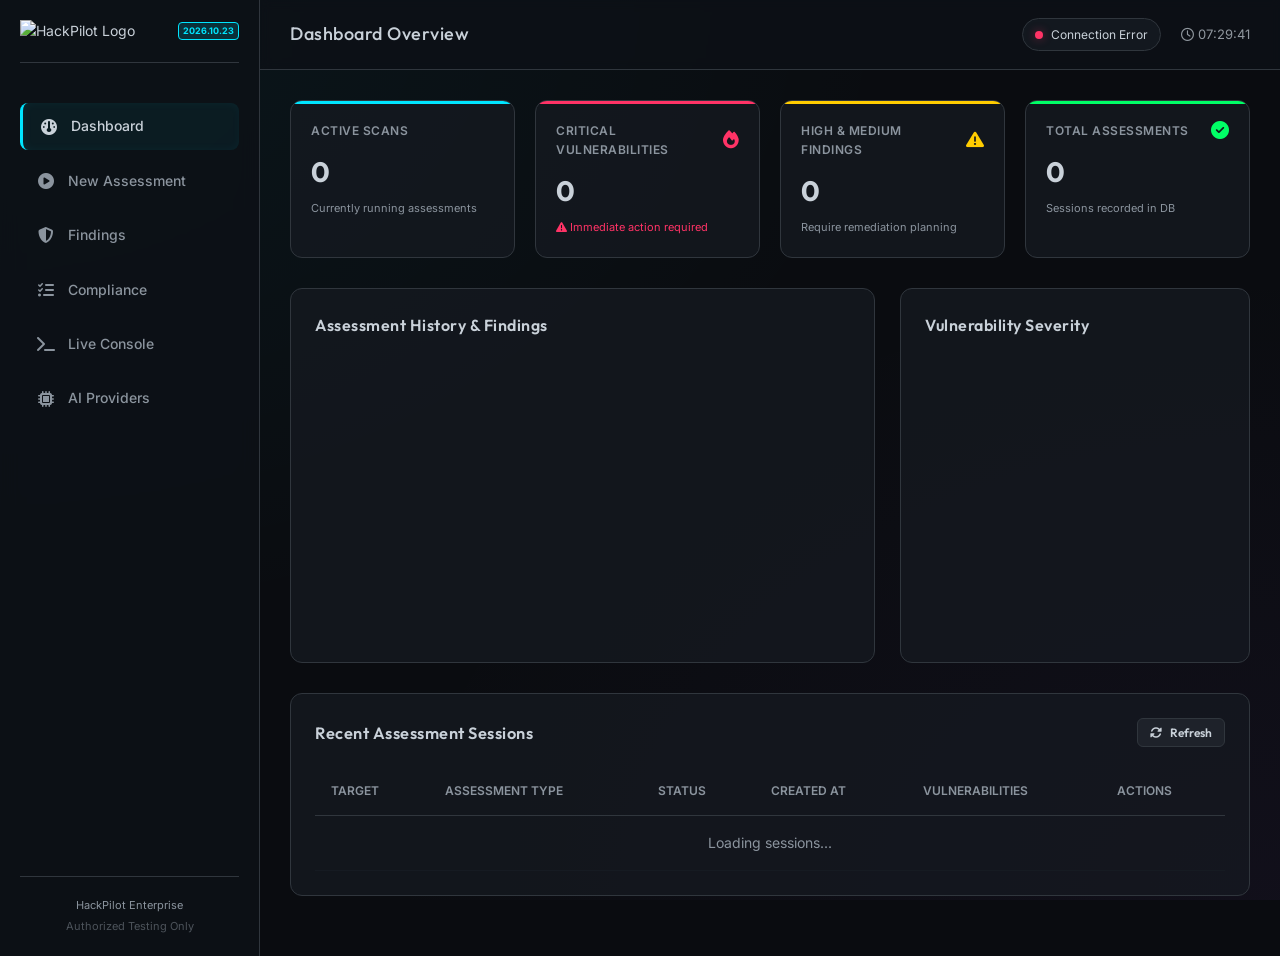
==== commit 8587504b: "feat(website): redesign website layout, fix responsive glitches, add CSPM/OrcaRouter sections, and a" ====
--- a/templates/dashboard.html
+++ b/templates/dashboard.html
@@ -22,7 +22,7 @@
         <aside class="sidebar">
             <div class="logo-container">
                 <img src="/static/hackpilot-logo.png" alt="HackPilot Logo" class="dashboard-logo" style="max-height: 40px; max-width: 140px; object-fit: contain;">
-                <span class="logo-badge" style="margin-left: auto;">2026.10.22.1</span>
+                <span class="logo-badge" style="margin-left: auto;">2026.10.23</span>
             </div>
             
             <nav class="nav-menu">
